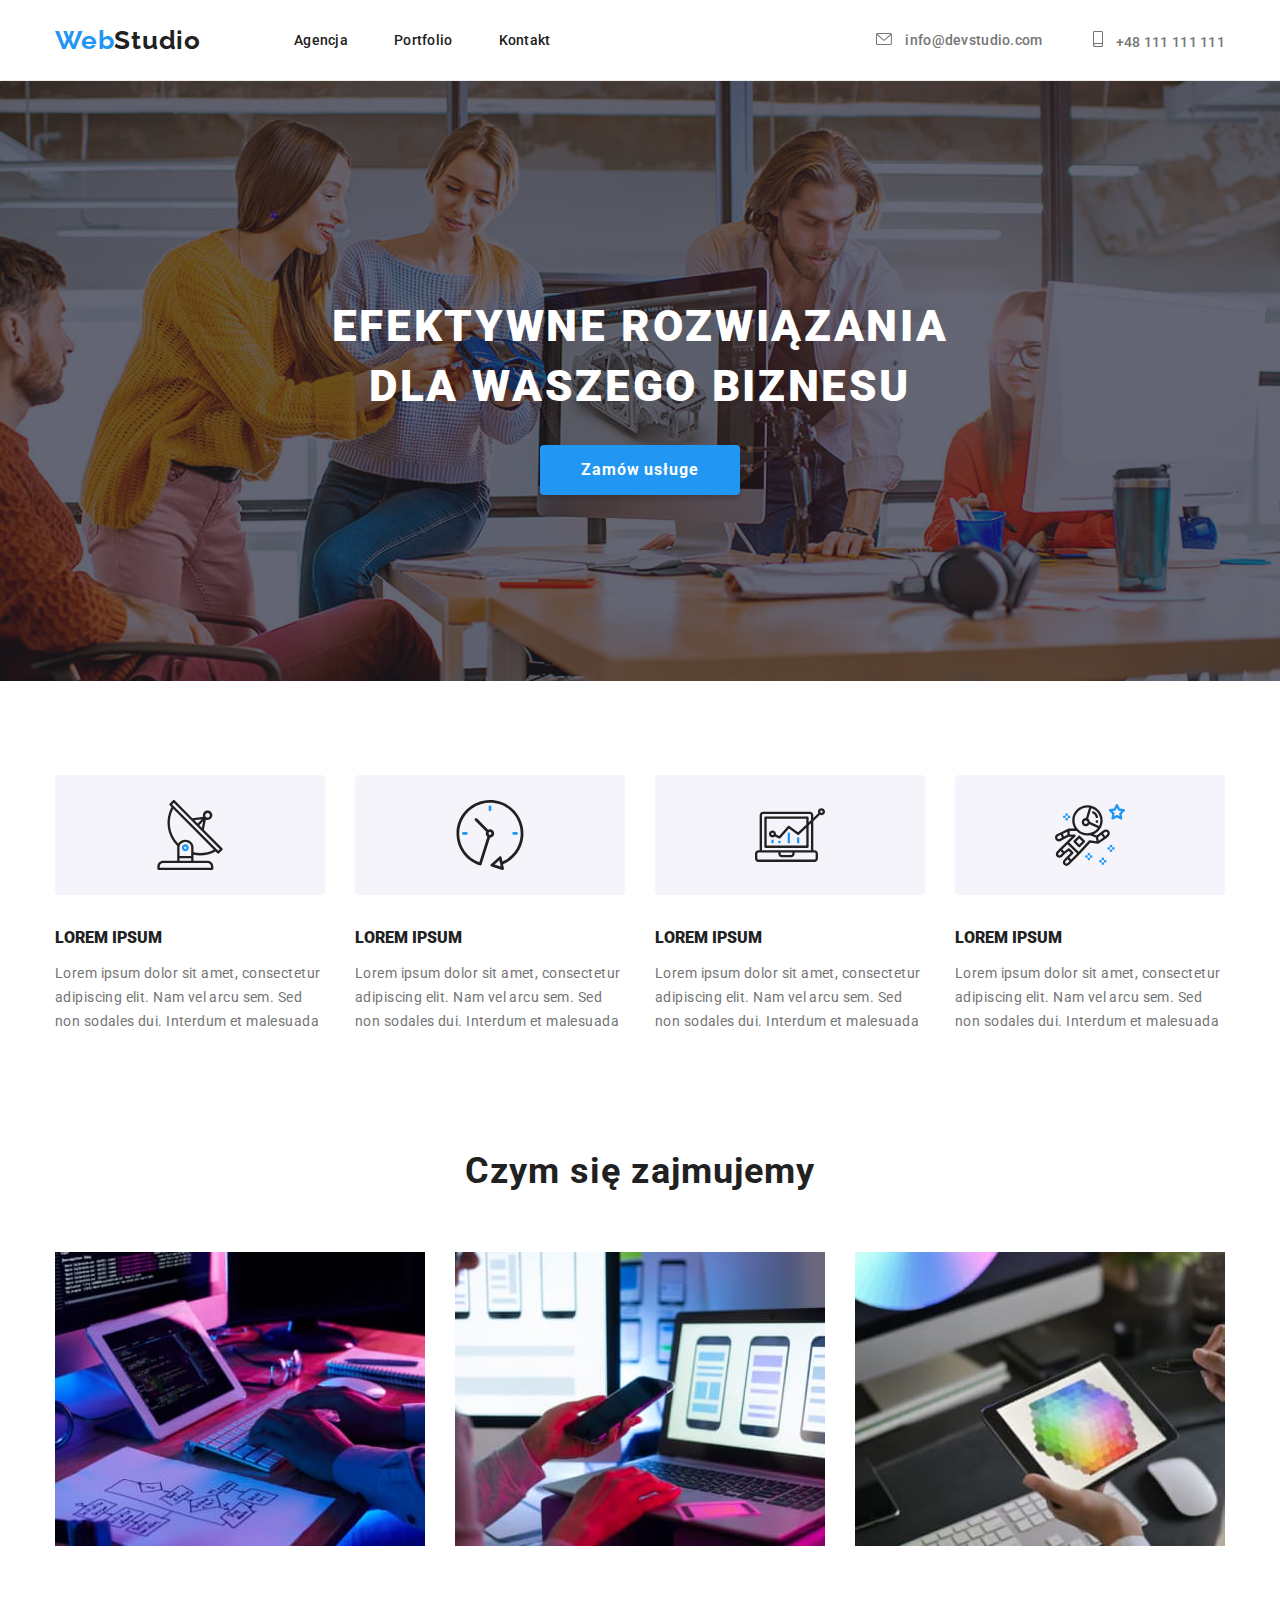
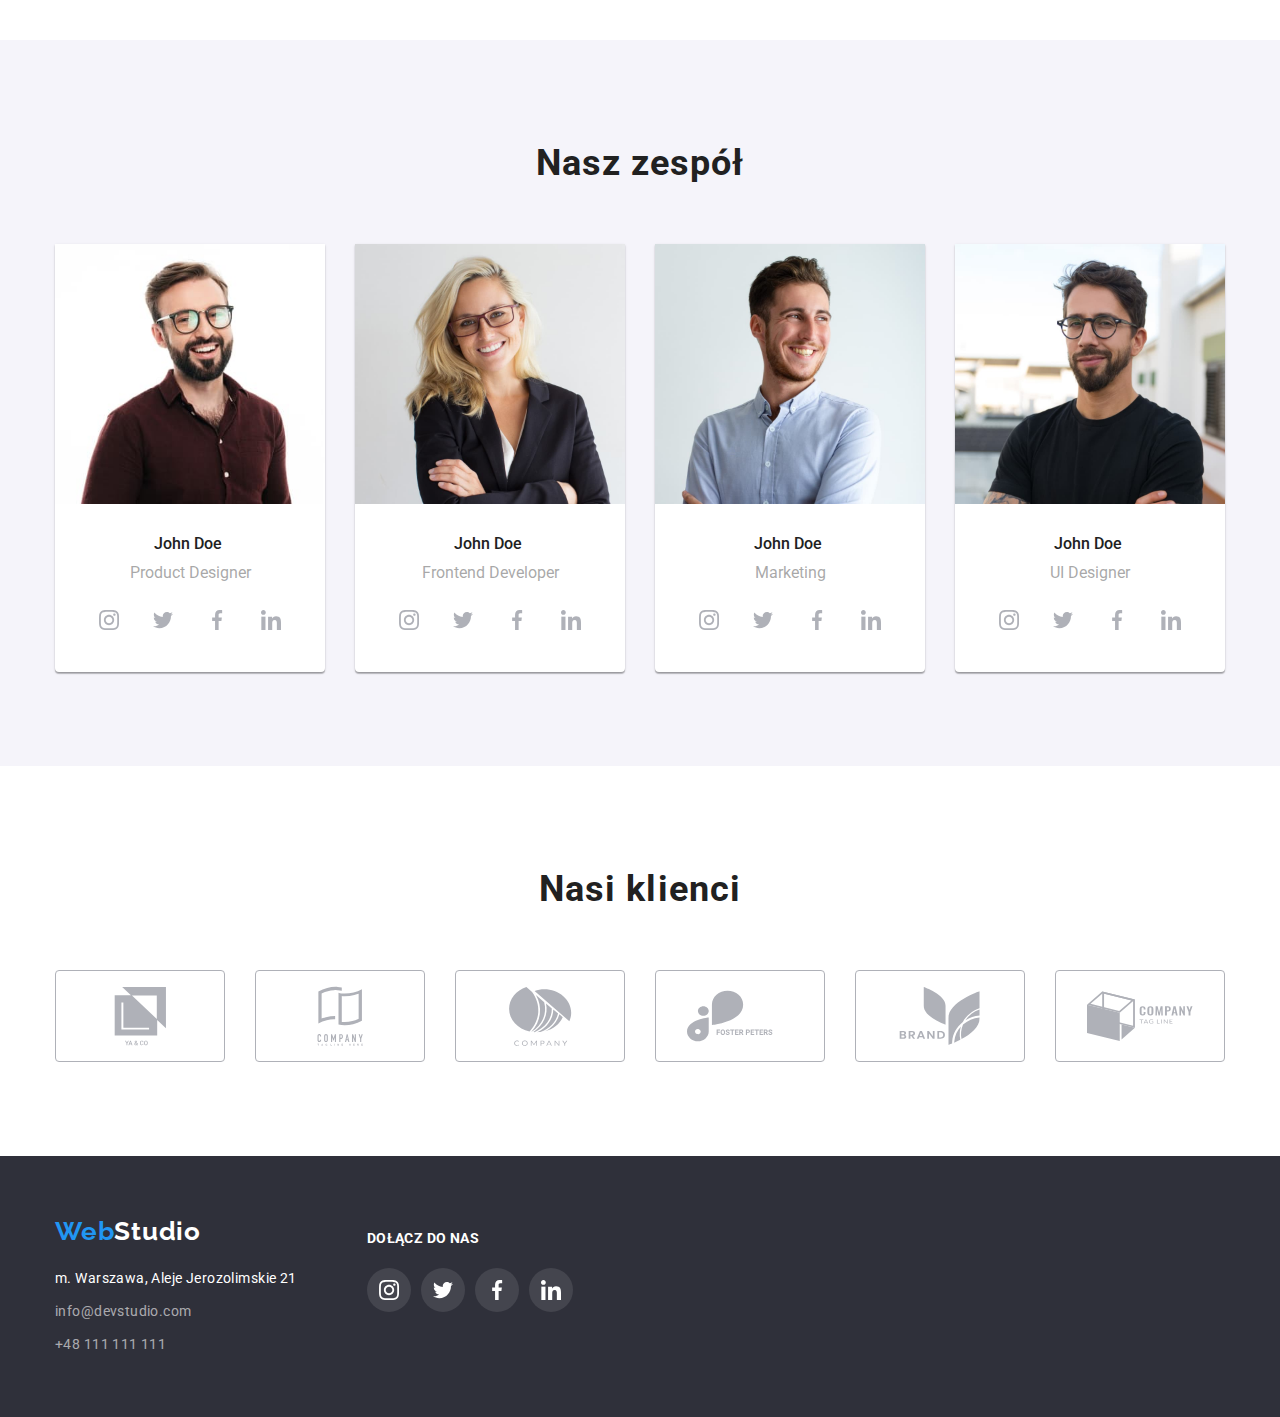
==== index.html @ ac95d7ca "add folsers" ====
<!DOCTYPE html>
<html lang="pl">
  <head>
    <meta charset="UTF-8" />
    <meta http-equiv="X-UA-Compatible" content="IE=edge" />
    <meta name="viewport" content="width=device-width, initial-scale=1.0" />
    <title>Webstudio</title>  
   <link rel="stylesheet" href="https://cdnjs.cloudflare.com/ajax/libs/modern-normalize/1.1.0/modern-normalize.min.css">
    <link rel="preconnect" href="https://fonts.googleapis.com">
    <link rel="preconnect" href="https://fonts.gstatic.com" crossorigin>
    <link href="https://fonts.googleapis.com/css2?family=Raleway:wght@700&family=Roboto:wght@400;500;700;900&display=swap" rel="stylesheet">
     <link rel="stylesheet" href="css/style.css">  
     
  </head>


  <body>
    <header class="header">
      <div class="container">
      <a class="navigation-logo" href="index.html"><span class="navigation-logo-color">Web</span>Studio</a>      
      <nav class="navigation">
        <ul class="navigation-list list">
          <li class="navigation-list-item">
            <a class="navigation-list-link" href="#">Agencja</a>
          </li>
          <li class="navigation-list-item">
            <a class="navigation-list-link" href="portfolio.html">Portfolio</a>
          </li>
          <li class="navigation-list-item">
            <a class="navigation-list-link" href="#">Kontakt</a>
          </li>
        </ul>
      </nav>
          
      <address class="address">
        <ul class="navigation-address list">
          <li class="navigation-address-item">
            <a class="address-mail" href="mailto:info@devstudio.com">
              <svg class="head-icon-envelope">
                <use href="images/icons.svg/sprite.svg#icon-envelope"></use>
              </svg>
              info@devstudio.com</a>
          </li>
          <li class="navigation-address-item">
            <a class="address-phone-number" href="tel:+48111111111">
              <svg class="head-icon-smartphone">
                <use href="images/icons.svg/sprite.svg#icon-smartphone"></use>
              </svg>              
              +48 111 111 111</a>
          </li>
        </ul>
      </address>  
      </div>    
    </header>

    <main>
      <section class="button section">
        <div class="container button-content">
          <h1>EFEKTYWNE ROZWIĄZANIA DLA WASZEGO BIZNESU</h1>
        <button class="model-btn" type="button">Zamów usługe</button>
        </div>
      </section>

      <section class="navigation-advantages">
        <div class="container">
          <ul class="advantages-list list">
            <li class="advantages-list-item">
              <a class="advantages-list-link" href="#">
              <svg class="advantages-icon">
                <use href="images/icons.svg/sprite.svg#icon-Group-1"></use>
              </svg>
            </a></li>
            <li class="advantages-list-item">
              <a class="advantages-list-link" href="#">
              <svg class="advantages-icon">
                <use href="images/icons.svg/sprite.svg#icon-Group-2"></use>
              </svg>
            </a></li>
            <li class="advantages-list-item">
              <a class="advantages-list-link" href="#">
              <svg class="advantages-icon">
                <use href="images/icons.svg/sprite.svg#icon-Group-3"></use>
              </svg>
            </a></li>
            <li class="advantages-list-item">
              <a class="advantages-list-link" href="#">
              <svg class="advantages-icon">
                <use href="images/icons.svg/sprite.svg#icon-Group-4"></use>
              </svg>
            </a></li>
        </ul>
        <ul class="navigation-advantages-list list">
          <li class="navigation-advantages-item">
            <h4 clas="navigation-advantages-h4"><b>LOREM IPSUM</b></h4>
            <p class="navigation-advantages-p">
              Lorem ipsum dolor sit amet, consectetur adipiscing elit. Nam vel
              arcu sem. Sed non sodales dui. Interdum et malesuada
            </p>
          </li>
          <li class="navigation-advantages-item">
            <h4 clas="navigation-advantages-h4"><b>LOREM IPSUM</b></h4>
            <p class="navigation-advantages-p">
              Lorem ipsum dolor sit amet, consectetur adipiscing elit. Nam vel
              arcu sem. Sed non sodales dui. Interdum et malesuada
            </p>
          </li>
          <li class="navigation-advantages-item">
            <h4 clas="navigation-advantages-h4"><b>LOREM IPSUM</b></h4>
            <p class="navigation-advantages-p">
              Lorem ipsum dolor sit amet, consectetur adipiscing elit. Nam vel
              arcu sem. Sed non sodales dui. Interdum et malesuada
            </p>
          </li>
          <li class="navigation-advantages-item">
            <h4 clas="navigation-advantages-h4"><b>LOREM IPSUM</b></h4>
            <p class="navigation-advantages-p">
              Lorem ipsum dolor sit amet, consectetur adipiscing elit. Nam vel
              arcu sem. Sed non sodales dui. Interdum et malesuada
            </p>
          </li>
        </ul>
        </div>
      </section>

      <section class="what-we-do section">
        <div class="container">
        <h2 class="secondary-header">Czym się zajmujemy</h2>
        <ul class="what-we-do-list list">
          <li class="what-we-do-item">
            <img class="what-we-do-list-photo" src="images/image1.jpg" alt="Computer" width="370" height="294">
          </li>
          <li class="what-we-do-item">
            <img class="what-we-do-list-photo" src="images/image2.jpg" alt="Computer and telephon" width="370" height="294">
          </li class="what-we-do-item">
          <li>
            <img class="what-we-do-list-photo" src="images/image3.jpg" alt="Tablet" width="370" height="294">
          </li>
        </ul>
        </div>
      </section>

      <section class="staff section">
        <div class="container">
        <h2 class="secondary-header">Nasz zespół</h2>
        <ul class="staff-list list">
            <li class="staff-list-item">
                <img class="staff-list-img" src="images/image4.jpg" alt="John Doe, Product Designer" width="270" height="260">
                <h3 class="third-header">John Doe</h3>
                <p class="staff_p">Product Designer</p>
        <ul class="social-list list">
            <li class="social-list-item">
              <a class="social-list-link" href="#">
              <svg class="social-icon">
                <use href="images/icons.svg/sprite.svg#icon-instagram"></use>
              </svg>
            </a></li>
            <li class="social-list-item">
              <a class="social-list-link" href="#">
              <svg class="social-icon">
                <use href="images/icons.svg/sprite.svg#icon-twitter"></use>
              </svg>
            </a></li>
            <li class="social-list-item">
              <a class="social-list-link" href="#">
              <svg class="social-icon">
                <use href="images/icons.svg/sprite.svg#icon-facebook"></use>
              </svg>
            </a></li>
            <li class="social-list-item">
              <a class="social-list-link" href="#">
              <svg class="social-icon">
                <use href="images/icons.svg/sprite.svg#icon-linkedin"></use>
              </svg>
            </a></li>
        </ul>
            </li>
            <li class="staff-list-item">
                <img class="staff-list-img" src="images/image5.jpg" alt="John Doe, Frontend Developer" width="270" height="260">
                <h3 class="third-header">John Doe</h3>
                <p class="staff_p">Frontend Developer</p>
         <ul class="social-list list">
            <li class="social-list-item">
              <a class="social-list-link" href="#">
              <svg class="social-icon">
                <use href="images/icons.svg/sprite.svg#icon-instagram"></use>
              </svg>
            </a></li>
            <li class="social-list-item">
              <a class="social-list-link" href="#">
              <svg class="social-icon">
                <use href="images/icons.svg/sprite.svg#icon-twitter"></use>
              </svg>
            </a></li>
            <li class="social-list-item">
              <a class="social-list-link" href="#">
              <svg class="social-icon">
                <use href="images/icons.svg/sprite.svg#icon-facebook"></use>
              </svg>
            </a></li>
            <li class="social-list-item">
              <a class="social-list-link" href="#">
              <svg class="social-icon">
                <use href="images/icons.svg/sprite.svg#icon-linkedin"></use>
              </svg>
            </a></li>
        </ul>      
            </li>
            <li class="staff-list-item">
                <img class="staff-list-img" src="images/image6.jpg" alt="John Doe, Marketing" width="270" height="260">
                <h3 class="third-header">John Doe</h3>
                <p class="staff_p"> Marketing</p>
       <ul class="social-list list">
            <li class="social-list-item">
              <a class="social-list-link" href="#">
              <svg class="social-icon">
                <use href="images/icons.svg/sprite.svg#icon-instagram"></use>
              </svg>
            </a></li>
            <li class="social-list-item">
              <a class="social-list-link" href="#">
              <svg class="social-icon">
                <use href="images/icons.svg/sprite.svg#icon-twitter"></use>
              </svg>
            </a></li>
            <li class="social-list-item">
              <a class="social-list-link" href="#">
              <svg class="social-icon">
                <use href="images/icons.svg/sprite.svg#icon-facebook"></use>
              </svg>
            </a></li>
            <li class="social-list-item">
              <a class="social-list-link" href="#">
              <svg class="social-icon">
                <use href="images/icons.svg/sprite.svg#icon-linkedin"></use>
              </svg>
            </a></li>
        </ul>        
            </li>
            <li class="staff-list-item">
                <img class="staff-list-img" src="images/image7.jpg" alt="John Doe, UI Designer" width="270" height="260">
                <h3 class="third-header">John Doe</h3>
                <p class="staff_p">UI Designer</p>
        <ul class="social-list list">
            <li class="social-list-item">
              <a class="social-list-link" href="#">
              <svg class="social-icon">
                <use href="images/icons.svg/sprite.svg#icon-instagram"></use>
              </svg>
            </a></li>
            <li class="social-list-item">
              <a class="social-list-link" href="#">
              <svg class="social-icon">
                <use href="images/icons.svg/sprite.svg#icon-twitter"></use>
              </svg>
            </a></li>
            <li class="social-list-item">
              <a class="social-list-link" href="#">
              <svg class="social-icon">
                <use href="images/icons.svg/sprite.svg#icon-facebook"></use>
              </svg>
            </a></li>
            <li class="social-list-item">
              <a class="social-list-link" href="#">
              <svg class="social-icon">
                <use href="images/icons.svg/sprite.svg#icon-linkedin"></use>
              </svg>
            </a></li>
        </ul>        
            </li>
        </ul>   
        </div>     
      </section>

      <section class="customer section">
        <div class="container">
         <h2 class="secondary-header">Nasi klienci</h2>
         <ul class="customer-list list">
            <li class="customer-list-item">
              <a class="customer-list-link" href="#">
              <svg class="customer-icon">
                <use class="customer-icon-icon" href="images/icons.svg/sprite.svg#icon-group"></use>
              </svg>
            </a></li>
            <li class="customer-list-item">
              <a class="customer-list-link" href="#">
              <svg class="customer-icon">
                <use href="images/icons.svg/sprite.svg#icon-group-1"></use>
              </svg>
            </a></li>
            <li class="customer-list-item">
              <a class="customer-list-link" href="#">
              <svg class="customer-icon">
                <use href="images/icons.svg/sprite.svg#icon-group-2"></use>
              </svg>
            </a></li>
            <li class="customer-list-item">
              <a class="customer-list-link" href="#">
              <svg class="customer-icon">
                <use href="images/icons.svg/sprite.svg#icon-group-3"></use>
              </svg>
            </a></li>
             <li class="customer-list-item">
              <a class="customer-list-link" href="#">
              <svg class="customer-icon">
                <use href="images/icons.svg/sprite.svg#icon-group-4"></use>
              </svg>
            </a></li>
             <li class="customer-list-item">
              <a class="customer-list-link" href="#">
              <svg class="customer-icon">
                <use href="images/icons.svg/sprite.svg#icon-group-5"></use>
              </svg>
            </a></li>
        </ul>

      </section>
      
    </main>

    <footer class="footer section-footer">
      <div class="container">
        <div class="left-footer">
          <a class="navigation-logo-footer" href="index.html"><span class="navigation-logo-color">Web</span>Studio</a>
            <address class="footer_address">
              <ul class="footer_list list">
                <li class="footer_list_item"><p class="footer-address">m. Warszawa, Aleje Jerozolimskie 21</p></li>
                <li class="footer_list_item"><a class="footer-mail" href="mailto:info@devstudio.com">info@devstudio.com</a></li>
                 <li class="footer_list_item"><a class="footer-phone-number" href="tel:+48111111111">+48 111 111 111</a></li>
              </ul>
            </address>
        </div>
      <div class="right-footer">
         <h4 class="right-footer-h4">DOŁĄCZ DO NAS</h4>
          <ul class="social-list-footer list">
            <li class="social-list-item-footer">
              <a class="social-list-link-footer" href="#">
              <svg class="social-icon-footer">
                <use href="images/icons.svg/sprite.svg#icon-instagram"></use>
              </svg>
            </a></li>
            <li class="social-list-item-footer">
              <a class="social-list-link-footer" href="#">
              <svg class="social-icon-footer">
                <use href="images/icons.svg/sprite.svg#icon-twitter"></use>
              </svg>
            </a></li>
            <li class="social-list-item-footer">
              <a class="social-list-link-footer" href="#">
              <svg class="social-icon-footer">
                <use href="images/icons.svg/sprite.svg#icon-facebook"></use>
              </svg>
            </a></li>
            <li class="social-list-item-footer">
              <a class="social-list-link-footer" href="#">
              <svg class="social-icon-footer">
                <use href="images/icons.svg/sprite.svg#icon-linkedin"></use>
              </svg>
            </a></li>
          </ul>
        </div> 
      </div>
    </footer>
  </body>
</html>
---- css/style.css ----
:root{
    --font-family: 'Roboto', sans-serif;
    --secondary-font:'Raleway', sans-serif;
    --main-color: #2196F3;
    --family-color: #212121;
}

body{
   font-family: var(--font-family); 
   color: var(--family-color);
}

a {
    text-decoration: none;
}


h2,
h3,
h4,
h5,
h6{
    margin: 0;  
    padding: 0;
}

ul{
    padding: 0;
    margin: 0;
}

p{
    padding: 0;
}

.list{
    list-style: none;
}

img{
    display: block;
}

.container{
    width: 1200px;
    padding: 0 15px;
    margin: 0 auto;
}

.section {
  padding-top: 94px;
  padding-bottom: 94px;
}

.section-footer{
    padding-top: 60px;
    padding-bottom: 60px;
}

/*================COMPONENTS================ */
.model-btn{
    font-weight: bold;
    font-size: 16px;
    line-height: 1.875;
    margin: 0 auto;
    display: block;
    

    /* identical to box height, or 187% */
    align-items: center;
    text-align: center;
    letter-spacing: 0.06em;
    cursor: pointer;
    

    color: #FFFFFF;
    font-family:var(--font-family);
    /* position: absolute; */
    width: 200px;
    height: 50px;
    
    

    background: #2196F3;
    box-shadow: 0px 4px 4px rgba(0, 0, 0, 0.15);
    border-radius: 4px;
    border: 0;


}

.secondary-header{
    font-style: normal;
    font-weight: bold;
    font-size: 36px;
    line-height: 1.666;
    text-align: center;
    letter-spacing: 0.03em;
}

/*================END COMPONENTS================ */


/*================HEADER================ */

.header {
  border-bottom: 1px solid #ececec;
}

.header .container{
    display: flex;
    align-items: center;
    Height: 80px;
}


.navigation-logo{
   margin-right: 93px;
   font-family: var( --secondary-font);
}

.navigation-list,
.navigation-advantages-list {
    display: flex;
    align-items: center;
}

.navigation-list-item:not(:last-child) {
    margin-right: 46px;
}

.head-list-item{
    display: flex;
    align-items: center;
    justify-content: space-between;
}

.head-icon-envelope{
    width: 16px;
    height: 12px;
   fill: currentColor;
    margin-right: 10px;
}


.head-icon-smartphone{
    width: 10px;
    height: 16px;
    fill: currentColor;
    margin-right: 10px;
}
.navigation-address{
    display: flex;
    align-items: center;
}

 .header .address{
    margin-left: auto;
}

.address-mail{
    margin-right: 50px;
}

.advantages-list{
    display: flex;
    align-items: center;
    justify-content: space-between;
    margin-bottom: 30px;
}

.advantages-list-link{  
    fill:  #AFB1B8;    
}

.advantages-icon{
    width: 270px;
    height: 120px;
}

.navigation-advantages-item:not(:last-child){
    margin-right: 30px;
    top: 93px;

}
.navigation-advantages{
   padding-top: 94px;
   margin:0;
}
.navigation-advantages-item{
    top: 774px;
}

.navigation-logo,
.navigation-logo-footer {     
    font-style: normal;
    font-weight: bold;
    font-size: 26px;
    line-height: 1.192;    
    /* identical to box height */
    letter-spacing: 0.03em; 
    
}
.navigation-logo{
  color: var(--family-color);    
}

.navigation-logo-color{
    color: var(--main-color);
}

.navigation-list-link,
.address{    
    font-weight: 500;
    font-size: 14px;
    line-height: 1.143;
    letter-spacing: 0.02em;  
    color:#212121 
}


.address-mail:hover,
.address-mail:focus,
.address-phone-number:hover,
.address-phone-number:focus{
    color:var(--main-color);
    fill: var(--main-color);
}

.navigation-list-link:hover,
.navigation-list-link:focus,
.footer-mail:hover,
.footer-mail:focus,
.footer-phone-number:hover,
.footer-phone-number:focus{
    color:var(--main-color);  
}

.address{
    font-style: normal;   
    color: #757575;   
}
.address-mail,
.address-phone-number{
    color: #757575;
}


/*================END HEADER================ */

/*================BUTTON================ */


.button-content h1{
font-style: normal;
font-weight: 900;
font-size: 44px;
line-height: 1.364;

/* or 136% */
text-align: center;
letter-spacing: 0.06em;
/* width: 46.5rem; */
/* text-transform: uppercase; */
color: #FFFFFF;
width: 696px;
height: 120px;
left: 452px;
top: 280px;

margin-right: auto;
margin-left: auto;
}

.button {
  background-image: linear-gradient(
    rgba(47, 48, 58, 0.4),
    rgba(47, 48, 58, 0.4)),
    url("../images/background.jpg");
  height: 37.5rem;
  display: flex;
  align-items: center;
  background-repeat: no-repeat;
  background-position: 50% 50%;
  background-size: cover;
  position: relative;
}

/*================END BUTTON================ */

/*================NASZE ATUTY================ */

.what-we-do .secondary-header{
    margin-bottom: 50px;
    margin-top: 0;
}

.what-we-do-list{
    display: flex;
    justify-content: space-between;
}

.navigation-advantages-h4{    
    font-style: normal;
    font-weight: bold;
    font-size: 14px;
    line-height: 1.43;
    letter-spacing: 0.03em;
    text-transform: uppercase;
    left: 215px;
    top: 774px;
}

.navigation-advantages-p{    
    font-style: normal;
    font-weight: normal;
    font-size: 14px;
    line-height: 1.714;
    /* or 171% */
    letter-spacing: 0.03em;
    color: #757575;
    
}

/*================END NASZE ATUTY================ */

/*================STAFF================ */

.staff .secondary-header{
    margin-bottom: 50px;
    margin-top: 0;
}

.staff-list{
    display: flex;
    justify-content: space-between;
    
}

.third-header{
    margin-top: 30px;
    margin-bottom: 10px;
    margin-left: 99px;
}

.staff_p{
    margin: 0;
}

.third-header{   
    font-style: normal;
    font-weight: 500;
    font-size: 16px;
    line-height: 1.187;
}
.staff{
   background: #F5F4FA;
}

.staff_p{   
    font-style: normal;
    font-weight: normal;
    font-size: 16px;
    line-height: 1.187;
    text-align: center;
    margin-bottom: 16px;

    color: rgba(117, 117, 117, 0.63);    
}

.staff-list-item{  
    width: 270px;
    height: 428px;
    left: 815px;
    top: 1635px;

    background: #FFFFFF;

    /* material shadow v1 */
    box-shadow: 0px 1px 3px rgba(0, 0, 0, 0.12), 0px 1px 1px rgba(0, 0, 0, 0.14), 0px 2px 1px rgba(0, 0, 0, 0.2);
    border-radius: 0px 0px 4px 4px;
}

.social-list{
    display: flex;
    align-items: center;
    justify-content: space-between;
    padding-left: 32px;
    padding-right: 32px;
}

.social-list-link{
    display: flex;
    width: 44px;
    height: 44px;
    background-color: #FFFFFF;
    border-radius: 50%;
    align-items: center;
    justify-content: center;
    fill:  #AFB1B8;
    /* padding-left: 32px; */
    
}

.social-icon{
    width: 20px;
    height: 20px;
}

.social-list-link:hover,
.social-list-link:focus{
    fill: #FFFFFF;
    background-color: var(--main-color);
}


/*================END STAFF================ */

/*================CUSTOMER================ */

.customer{
    text-align: center;
}

.customer-list{
    display: flex;
    align-items: center;
    justify-content: space-between;
    margin-top: 50px;
}

.customer-list-link{
    display: flex;
    width: 170px;
    height: 92px;
    border: 1px solid #AFB1B8;
    box-sizing: border-box;
    border-radius: 4px;
     align-items: center;
    justify-content: center;
    fill:  #AFB1B8;
    
}

.customer-icon{
    width: 106px;
    height: 60px;
    align-items: center;
}

.customer-list-link:hover,
.customer-list-link:focus{
    fill: var(--main-color);
    border: 1px solid var(--main-color);
}

/*================END CUSTOMER================ */

/*================FOOTER================ */
.navigation-logo-footer{
    margin-top: 60px;
}

.footer-address{
    margin-top: 20px;
    margin-bottom: 9px;
}

.footer_list_item:not(:last-child){
    margin-bottom: 9px;
}

.footer{
    background: #2F303A;
}

.footer_list{    
    font-style: normal;
    font-weight: normal;
    font-size: 14px;
    line-height: 1.714;
    letter-spacing: 0.03em;
      
}
.footer-address{
    color: #FFFFFF;
} 
 
.navigation-logo-footer{
    font-family: var(--secondary-font);
}

 .footer-mail,
.footer-phone-number{
color: rgba(255, 255, 255, 0.6);
height: 16px;
}

.footer .container{
    display: flex;
}

.right-footer{
    margin-left: 70px;
    margin-top: 8px;
    margin-top: 0px;
}

.right-footer-h4{    
    font-weight: bold;
    font-size: 14px;
    line-height: 1.43;
    letter-spacing: 0.03em;
    text-transform: uppercase;
    color: #FFFFFF;
    padding-top: 12px;
    padding-bottom: 20px;
}

.social-list-footer{
    display: flex;
    align-items: center;
    justify-content: space-between;   
}

.social-list-link-footer{
    display: flex;
    width: 44px;
    height: 44px;
    background-color: rgba(255, 255, 255, 0.1);;
    border-radius: 50%;
    align-items: center;
    justify-content: center;
    fill:  #FFFFFF;   
}

.social-icon-footer{
    width: 20px;
    height: 20px;
}

.social-list-item-footer:not(:last-child) {
    margin-right: 10px;
}


.social-list-link-footer:hover,
.social-list-link-footer:focus{
    fill: #FFFFFF;
    background-color: var(--main-color);
}

/*================END FOOTER================ */

/*================PORTFOLIO================ */

.portfolio{
    padding-top: 94px;
}

.filters-list-portfolio{
    display: flex;
    align-items: center;
    margin-left: 332px;
}


.navigation-logo-footer{
  color: #FFFFFF;  
}


.third-header-project{    
    font-style: normal;
    font-weight: bold;
    font-size: 18px;
    line-height: 2;

    /* identical to box height, or 200% */
    letter-spacing: 0.06em;
    
}

.staff_p-project{
    font-style: normal;
    font-weight: normal;
    font-size: 16px;
    line-height: 1.875;

    /* identical to box height, or 187% */
    letter-spacing: 0.03em;
    color: #757575;
}


.model-btn-portfolio{
    background: #F5F4FA;
    border-radius: 4px;
    font-family:var(--font-family);
    font-style: normal;
    font-weight: 500;
    font-size: 16px;
    line-height: 1.625;

    /* identical to box height, or 162% */
    text-align: center;
    letter-spacing: 0.03em;
    cursor: pointer;
    border: 0;
    padding: 6px 22px;
}

.filters-list-item-portfolio:not(:last-child){
    margin-right:8px;
}

.model-btn-portfolio{
    margin: 0 auto;
    display: block;
}

.button_1,
.button_5{
    width: 121px;
    height: 38px;
}

.button_2{
width: 93px;
height: 38px;
margin-right: 8px;
}

.button_3{
width: 114px;
height: 38px;
}

.button_4{
width: 91px;
height: 38px;
}

.project{
    padding-top: 50px;
    padding-bottom: 94px;
}

.project-list {
  display: flex;
  justify-content: center;
  align-items: center;
  flex-wrap: wrap;
  gap: 30px;
}

.project-list-item{
    border: 1px solid #EEEEEE;
    width: 370px;
    height: 404px;
}

.project-list-item:hover,
.project-list-item:focus{
  box-shadow: 0px 1px 3px rgba(0, 0, 0, 0.12), 0px 1px 1px rgba(0, 0, 0, 0.14), 0px 2px 1px rgba(0, 0, 0, 0.2);
border-radius: 0px 0px 4px 4px;  
 cursor: pointer;
}

.third-header-project{
    margin: 0;
    padding-top: 20px;
    padding-left: 24px;
}

.staff_p-project{
    margin: 0;
    padding-top: 4px;
    padding-left: 24px;
}

.model-btn-portfolio:hover,
.model-btn-portfolio:focus{
    background: #2196F3;
    /* shadow-middle */
    box-shadow: 0px 3px 1px rgba(0, 0, 0, 0.1), 0px 1px 2px rgba(0, 0, 0, 0.08), 0px 2px 2px rgba(0, 0, 0, 0.12);
    color: #FFFFFF;
}


/*================END PORTFOLIO================ */
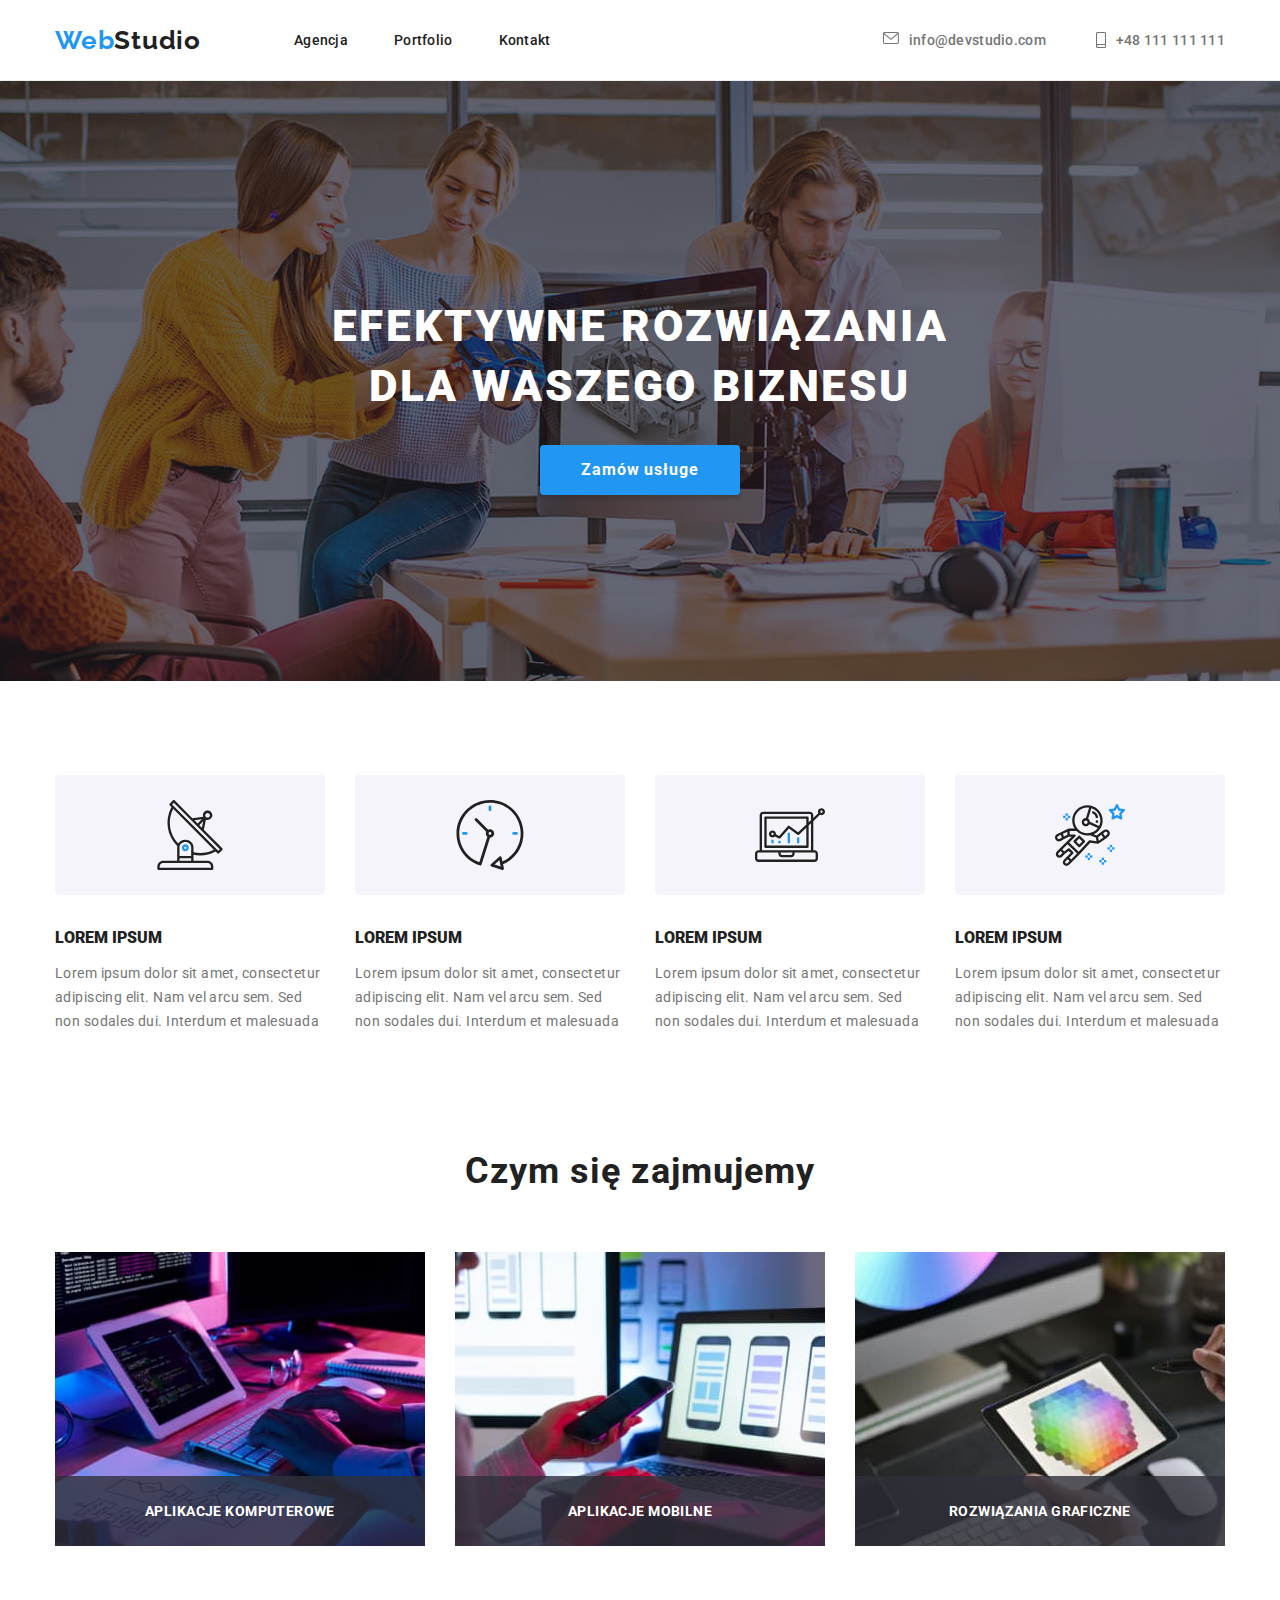
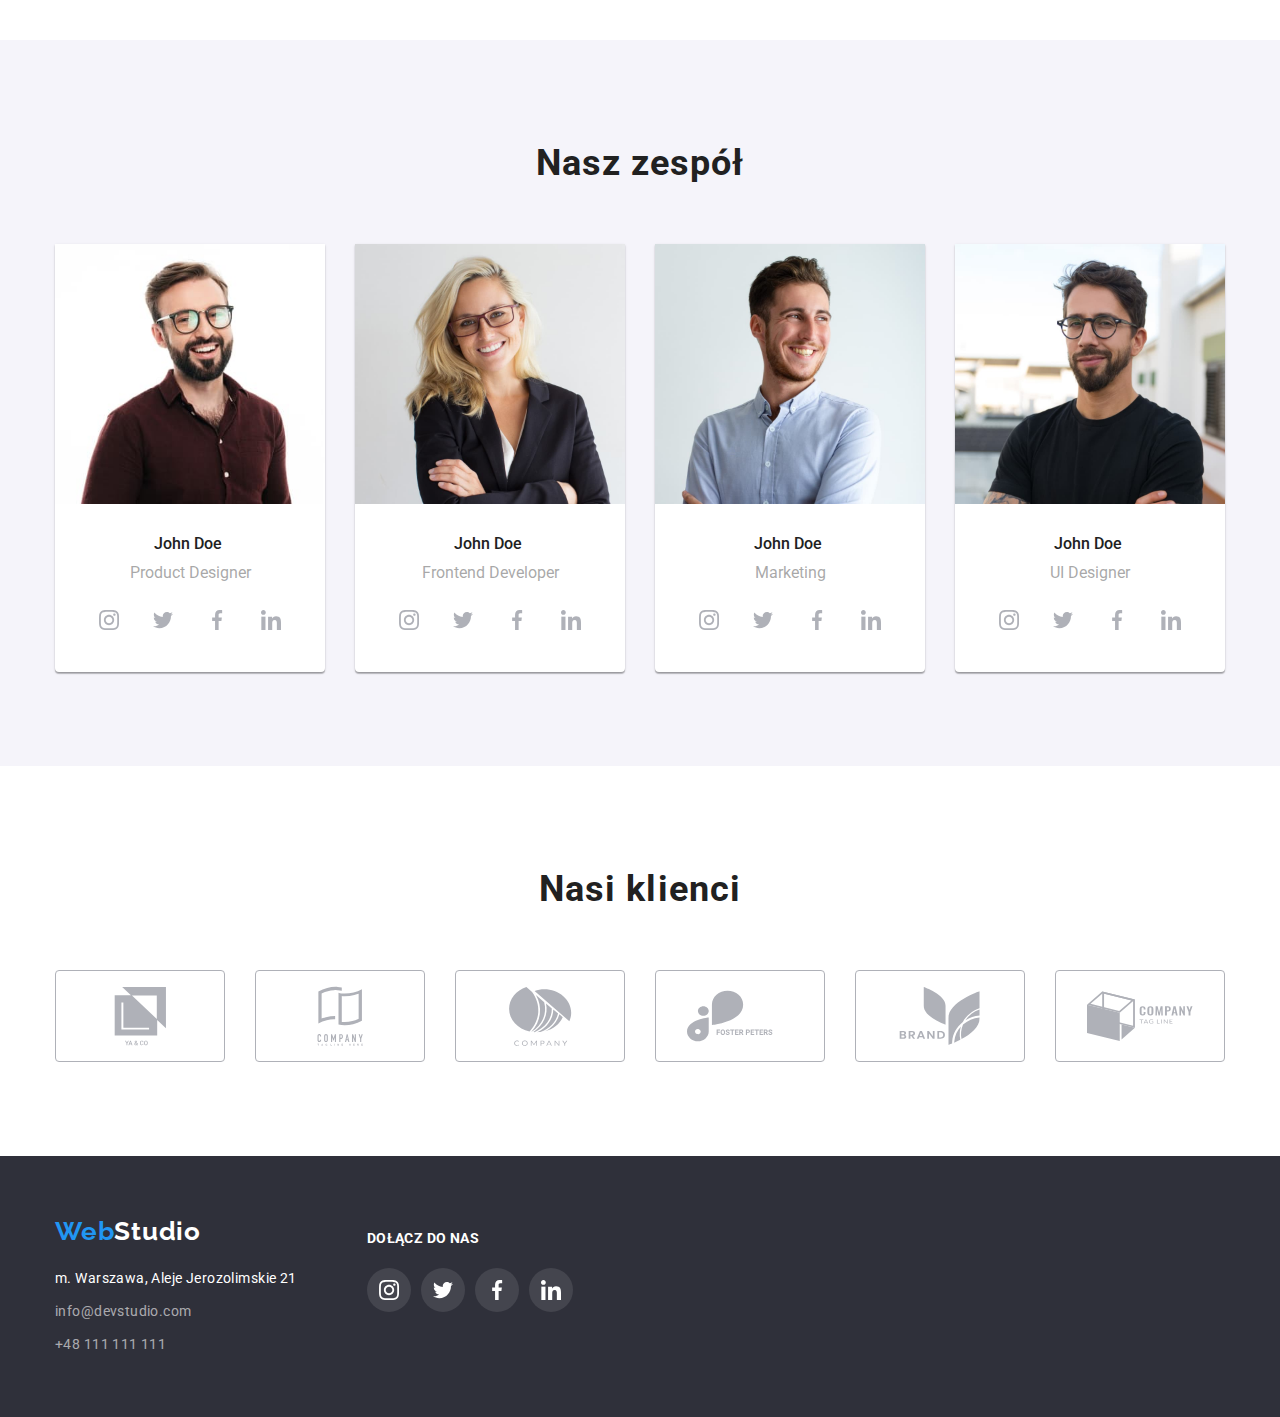
==== commit c793ba5b: "edited" ====
--- a/index.html
+++ b/index.html
@@ -21,7 +21,7 @@
       <nav class="navigation">
         <ul class="navigation-list list">
           <li class="navigation-list-item">
-            <a class="navigation-list-link" href="#">Agencja</a>
+            <a class="navigation-list-link" href="index.html">Agencja</a>
           </li>
           <li class="navigation-list-item">
             <a class="navigation-list-link" href="portfolio.html">Portfolio</a>
@@ -128,12 +128,15 @@
         <ul class="what-we-do-list list">
           <li class="what-we-do-item">
             <img class="what-we-do-list-photo" src="images/image1.jpg" alt="Computer" width="370" height="294">
+            <h4 class="what-we-do-h4">Aplikacje komputerowe</h4>          
           </li>
           <li class="what-we-do-item">
             <img class="what-we-do-list-photo" src="images/image2.jpg" alt="Computer and telephon" width="370" height="294">
+            <h4 class="what-we-do-h4">Aplikacje mobilne</h4>   
           </li class="what-we-do-item">
-          <li>
+          <li class="what-we-do-item">
             <img class="what-we-do-list-photo" src="images/image3.jpg" alt="Tablet" width="370" height="294">
+            <h4 class="what-we-do-h4">Rozwiązania graficzne</h4>   
           </li>
         </ul>
         </div>
--- a/css/style.css
+++ b/css/style.css
@@ -64,9 +64,6 @@
     line-height: 1.875;
     margin: 0 auto;
     display: block;
-    
-
-    /* identical to box height, or 187% */
     align-items: center;
     text-align: center;
     letter-spacing: 0.06em;
@@ -75,18 +72,12 @@
 
     color: #FFFFFF;
     font-family:var(--font-family);
-    /* position: absolute; */
     width: 200px;
     height: 50px;
-    
-    
-
     background: #2196F3;
     box-shadow: 0px 4px 4px rgba(0, 0, 0, 0.15);
     border-radius: 4px;
     border: 0;
-
-
 }
 
 .secondary-header{
@@ -196,8 +187,7 @@
     font-style: normal;
     font-weight: bold;
     font-size: 26px;
-    line-height: 1.192;    
-    /* identical to box height */
+    line-height: 1.192; 
     letter-spacing: 0.03em; 
     
 }
@@ -236,13 +226,45 @@
     color:var(--main-color);  
 }
 
+.navigation-list-link,
+.address-mail,
+.address-phone-number,
+.footer-mail,
+.footer-phone-number{
+    transition: color 250ms cubic-bezier(0.4, 0, 0.2, 1);
+}
+
+/* .navigation-list-link::after{
+    content: "";
+    position: absolute;
+    width: 100%;
+    height: 4px;
+    left: 0;
+    bottom: -33px;
+    display: none;
+
+    background-color: transparent;
+    border-radius: 2px;
+    display:none;
+    transition: background-color 250ms cubic-bezier(0.4, 0, 0.2, 1);
+}
+
+.navigation-list-link:hover::after,
+.navigation-list-link:focus::after{
+    display: flex;
+    background-color: var(--main-color);
+} */
+
+
 .address{
     font-style: normal;   
     color: #757575;   
 }
+
 .address-mail,
 .address-phone-number{
     color: #757575;
+    display: flex;
 }
 
 
@@ -257,11 +279,9 @@
 font-size: 44px;
 line-height: 1.364;
 
-/* or 136% */
+
 text-align: center;
 letter-spacing: 0.06em;
-/* width: 46.5rem; */
-/* text-transform: uppercase; */
 color: #FFFFFF;
 width: 696px;
 height: 120px;
@@ -284,6 +304,8 @@
   background-position: 50% 50%;
   background-size: cover;
   position: relative;
+  max-width: 1600px;
+  margin: 0 auto;
 }
 
 /*================END BUTTON================ */
@@ -298,6 +320,30 @@
 .what-we-do-list{
     display: flex;
     justify-content: space-between;
+}
+
+.what-we-do-item{
+    position: relative;
+}
+.what-we-do-h4{
+    position: absolute;
+    align-items: center;
+    bottom:0;
+    display:flex;
+    justify-content: center;
+    font-style: normal;
+    font-weight: bold;
+    font-size: 14px;
+    line-height: 16px;
+    text-align: center;
+    letter-spacing: 0.03em;
+    text-transform: uppercase;
+    color: #FFFFFF;
+    width: 370px;
+    height: 70px;
+    background: rgba(47, 48, 58, 0.8);
+
+    
 }
 
 .navigation-advantages-h4{    
@@ -316,7 +362,6 @@
     font-weight: normal;
     font-size: 14px;
     line-height: 1.714;
-    /* or 171% */
     letter-spacing: 0.03em;
     color: #757575;
     
@@ -376,7 +421,7 @@
 
     background: #FFFFFF;
 
-    /* material shadow v1 */
+  
     box-shadow: 0px 1px 3px rgba(0, 0, 0, 0.12), 0px 1px 1px rgba(0, 0, 0, 0.14), 0px 2px 1px rgba(0, 0, 0, 0.2);
     border-radius: 0px 0px 4px 4px;
 }
@@ -397,9 +442,7 @@
     border-radius: 50%;
     align-items: center;
     justify-content: center;
-    fill:  #AFB1B8;
-    /* padding-left: 32px; */
-    
+    fill:  #AFB1B8;    
 }
 
 .social-icon{
@@ -412,6 +455,13 @@
     fill: #FFFFFF;
     background-color: var(--main-color);
 }
+
+.social-list-link{
+   transition: fill 250ms cubic-bezier(0.4, 0, 0.2, 1), 
+   background-color 250ms cubic-bezier(0.4, 0, 0.2, 1)
+}
+
+ 
 
 
 /*================END STAFF================ */
@@ -453,6 +503,11 @@
     fill: var(--main-color);
     border: 1px solid var(--main-color);
 }
+.customer-list-link{
+    transition: fill 250ms cubic-bezier(0.4, 0, 0.2, 1),
+    border 250ms cubic-bezier(0.4, 0, 0.2, 1)
+}
+
 
 /*================END CUSTOMER================ */
 
@@ -550,6 +605,11 @@
     background-color: var(--main-color);
 }
 
+.social-list-link-footer{
+    transition: fill 250ms cubic-bezier(0.4, 0, 0.2, 1),
+    background-color 250ms cubic-bezier(0.4, 0, 0.2, 1)  
+}
+
 /*================END FOOTER================ */
 
 /*================PORTFOLIO================ */
@@ -575,8 +635,6 @@
     font-weight: bold;
     font-size: 18px;
     line-height: 2;
-
-    /* identical to box height, or 200% */
     letter-spacing: 0.06em;
     
 }
@@ -586,8 +644,6 @@
     font-weight: normal;
     font-size: 16px;
     line-height: 1.875;
-
-    /* identical to box height, or 187% */
     letter-spacing: 0.03em;
     color: #757575;
 }
@@ -601,22 +657,22 @@
     font-weight: 500;
     font-size: 16px;
     line-height: 1.625;
-
-    /* identical to box height, or 162% */
+    margin: 0 auto;
+    display: block;
+
     text-align: center;
     letter-spacing: 0.03em;
     cursor: pointer;
     border: 0;
     padding: 6px 22px;
+
+    transition: background-color 250ms cubic-bezier(0.4, 0, 0.2, 1),
+    box-shadow 250ms cubic-bezier(0.4, 0, 0.2, 1),
+    color 250ms cubic-bezier(0.4, 0, 0.2, 1) 
 }
 
 .filters-list-item-portfolio:not(:last-child){
     margin-right:8px;
-}
-
-.model-btn-portfolio{
-    margin: 0 auto;
-    display: block;
 }
 
 .button_1,
@@ -662,11 +718,16 @@
 
 .project-list-item:hover,
 .project-list-item:focus{
-  box-shadow: 0px 1px 3px rgba(0, 0, 0, 0.12), 0px 1px 1px rgba(0, 0, 0, 0.14), 0px 2px 1px rgba(0, 0, 0, 0.2);
-border-radius: 0px 0px 4px 4px;  
- cursor: pointer;
-}
-
+    box-shadow: 0px 1px 3px rgba(0, 0, 0, 0.12), 0px 1px 1px rgba(0, 0, 0, 0.14), 0px 2px 1px rgba(0, 0, 0, 0.2);
+    border-radius: 0px 0px 4px 4px;  
+    cursor: pointer;
+}
+
+.project-list-item{
+    transition: box-shadow 250ms cubic-bezier(0.4, 0, 0.2, 1),
+    border-radius 250ms cubic-bezier(0.4, 0, 0.2, 1)
+}
+ 
 .third-header-project{
     margin: 0;
     padding-top: 20px;
@@ -681,11 +742,41 @@
 
 .model-btn-portfolio:hover,
 .model-btn-portfolio:focus{
-    background: #2196F3;
-    /* shadow-middle */
+    background-color: #2196F3;
     box-shadow: 0px 3px 1px rgba(0, 0, 0, 0.1), 0px 1px 2px rgba(0, 0, 0, 0.08), 0px 2px 2px rgba(0, 0, 0, 0.12);
     color: #FFFFFF;
 }
 
-
+.gallery-img {
+  position: relative;
+  overflow: hidden;
+}
+
+.gallery-overlay {
+  position: absolute;
+  height: 100%;
+  width: 100%;
+  top: 100%;
+  right: 0;
+  bottom: 0;
+  left: 0;
+  font-size: 18px;
+  line-height: 28px;
+  letter-spacing: 0.03em;
+  color: #FFFFFF;
+  padding-top: 49px;
+  padding-bottom: 49px;
+  padding-left: 24px;
+  padding-right: 45px;
+  background: rgba(33, 150, 243, 0.9);
+  transition: transform 250ms cubic-bezier(0.4, 0, 0.2, 1);
+  display: none;
+}
+
+
+
+.project-list-item:hover .gallery-overlay {
+  transform: translateY(-100%);
+display: block;
+}
 /*================END PORTFOLIO================ */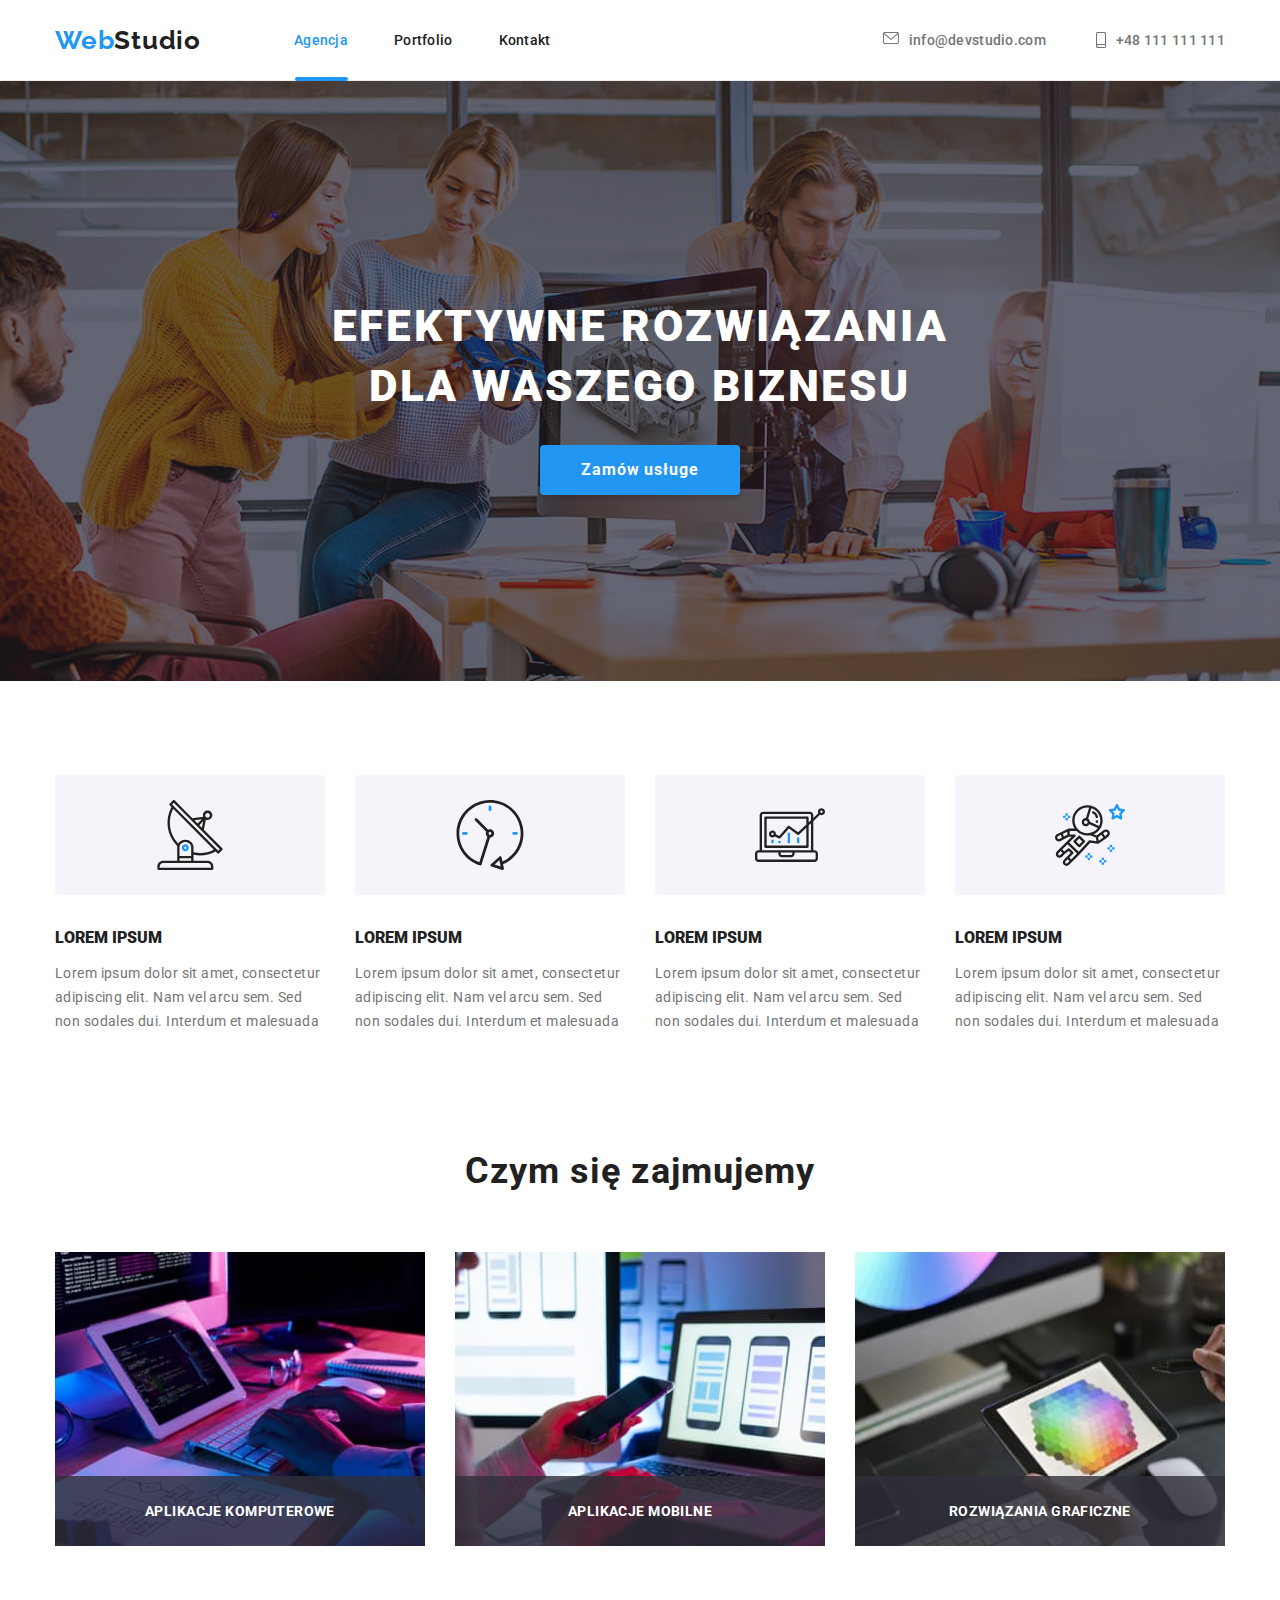
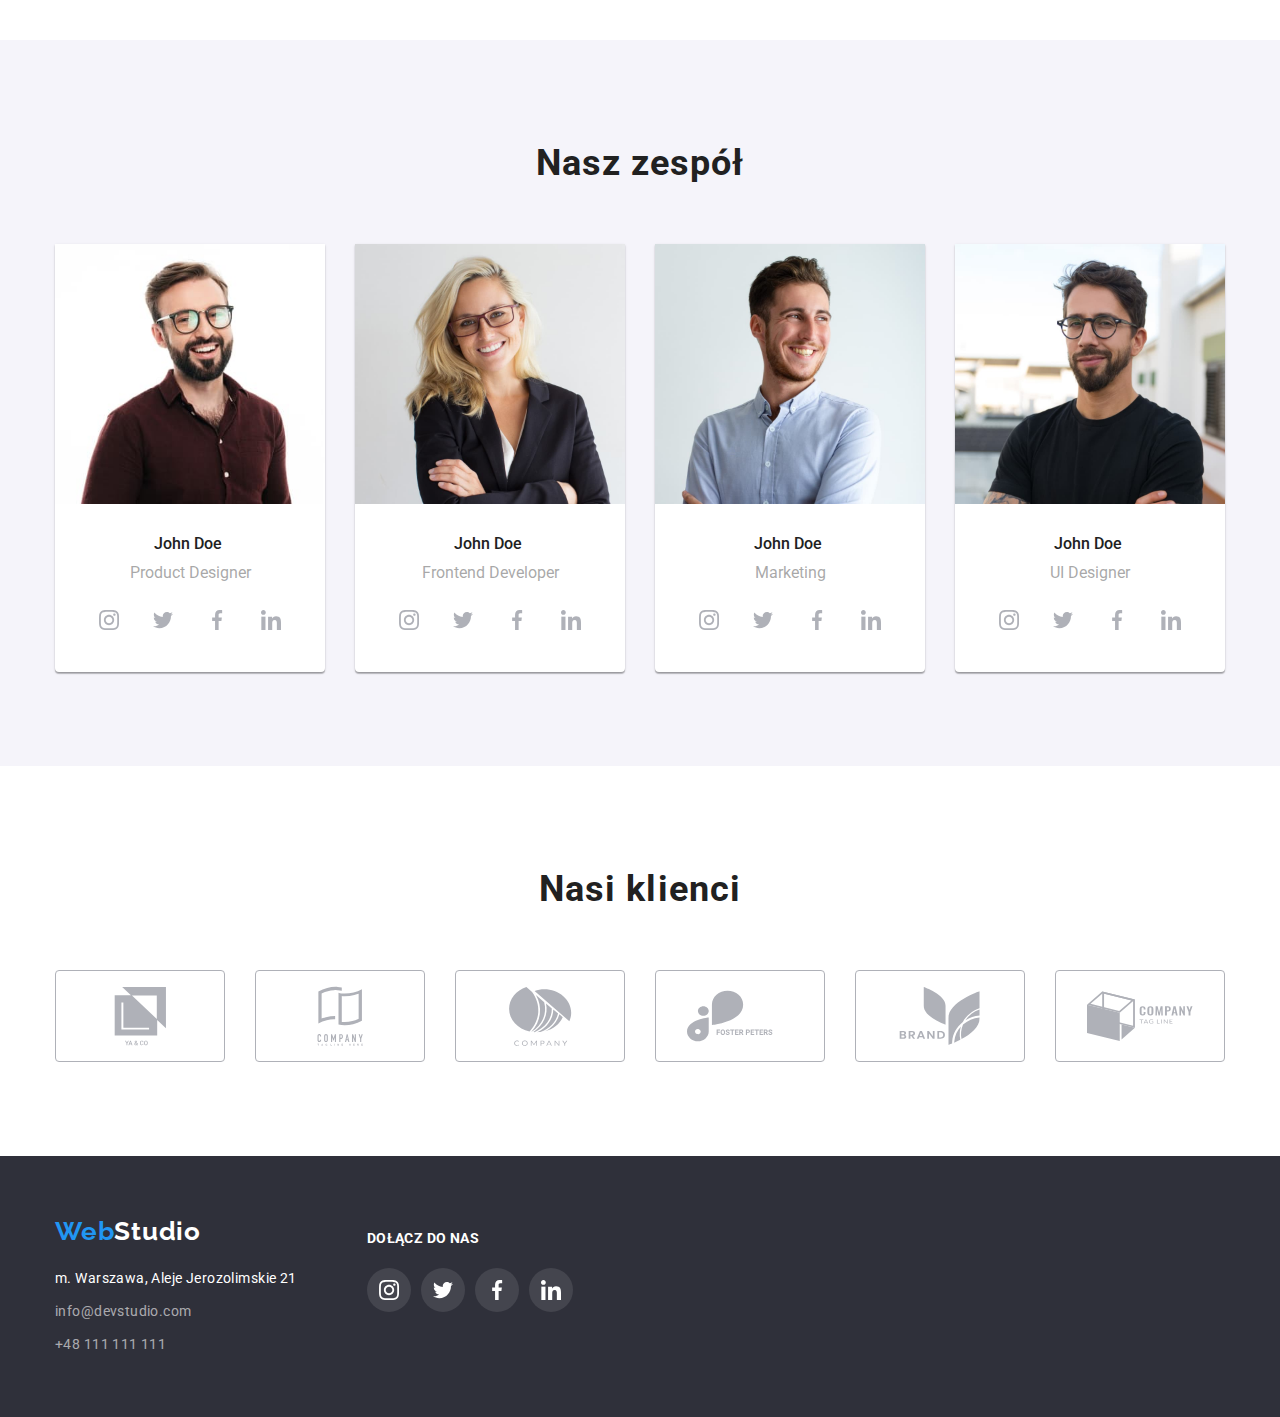
==== commit 695af984: "added underline" ====
--- a/index.html
+++ b/index.html
@@ -21,7 +21,7 @@
       <nav class="navigation">
         <ul class="navigation-list list">
           <li class="navigation-list-item">
-            <a class="navigation-list-link" href="index.html">Agencja</a>
+            <a class="navigation-list-link navigation-list-link-active" href="index.html">Agencja</a>
           </li>
           <li class="navigation-list-item">
             <a class="navigation-list-link" href="portfolio.html">Portfolio</a>
@@ -57,7 +57,7 @@
       <section class="button section">
         <div class="container button-content">
           <h1>EFEKTYWNE ROZWIĄZANIA DLA WASZEGO BIZNESU</h1>
-        <button class="model-btn" type="button">Zamów usługe</button>
+        <button class="model-btn" type="button" data-modal-open>Zamów usługe</button>
         </div>
       </section>
 
@@ -363,5 +363,17 @@
         </div> 
       </div>
     </footer>
+
+    <div class="backdrop is-hidden" data-modal>
+      <div class="modal">
+        <button type="button" class="close-btn" data-modal-close>
+        <svg class="close-icon">
+          <use href="images/icons.svg/sprite.svg#icon-close-black-18dp-2-1"></use>
+        </svg>
+        </button>
+      </div>
+    </div>
+
+    <script src="modal.js"></script>
   </body>
 </html>--- a/css/style.css
+++ b/css/style.css
@@ -208,6 +208,9 @@
     color:#212121 
 }
 
+.navigation-list-link{
+    position: relative;
+}
 
 .address-mail:hover,
 .address-mail:focus,
@@ -234,28 +237,40 @@
     transition: color 250ms cubic-bezier(0.4, 0, 0.2, 1);
 }
 
-/* .navigation-list-link::after{
-    content: "";
+.navigation-list-link::after{
     position: absolute;
+    content: '';
+    display: block;
+    top: 45px;
+    right: 0;
+    width: 0;
+    height: 4px;
+    background-color: #2196f3;
+    border-radius: 2px;
+    transition: color 250ms cubic-bezier(0.4, 0, 0.2, 1);
+}
+
+.navigation-list-link:hover::after{
     width: 100%;
-    height: 4px;
-    left: 0;
-    bottom: -33px;
-    display: none;
-
-    background-color: transparent;
-    border-radius: 2px;
-    display:none;
-    transition: background-color 250ms cubic-bezier(0.4, 0, 0.2, 1);
-}
-
-.navigation-list-link:hover::after,
-.navigation-list-link:focus::after{
-    display: flex;
     background-color: var(--main-color);
-} */
-
-
+}
+
+.navigation-list-link-active {
+  width: 100%;
+  color: var(--main-color);
+}
+
+
+.navigation-list-link-active::after {
+  content: "";
+  width: 53px;
+  height: 4px;
+  position: absolute;
+  top: 45px;
+  right: 0;
+  background-color: var(--main-color);
+  border-radius: 2px;
+}
 .address{
     font-style: normal;   
     color: #757575;   
@@ -711,9 +726,12 @@
 }
 
 .project-list-item{
+    max-width: 370px;
     border: 1px solid #EEEEEE;
-    width: 370px;
-    height: 404px;
+    height: auto;
+    background-color:#FFFFFF ;
+    transition: box-shadow 250ms cubic-bezier(0.4, 0, 0.2, 1), background 250ms cubic-bezier(0.4, 0, 0.2, 1);
+    overflow: hidden;
 }
 
 .project-list-item:hover,
@@ -747,36 +765,86 @@
     color: #FFFFFF;
 }
 
-.gallery-img {
-  position: relative;
-  overflow: hidden;
-}
-
-.gallery-overlay {
-  position: absolute;
+
+.project-img{
+    position: relative;
+    width: 100%;
+    height: 100%;
+    overflow: hidden;
+}
+
+.project-img:hover .overlay {
+  transform: translatey(-100%);
+}
+
+.project-overlay{
+   position: absolute;
   height: 100%;
   width: 100%;
   top: 100%;
   right: 0;
   bottom: 0;
   left: 0;
+  background-color: var(--main-color);
+  color:#FFFFFF;
   font-size: 18px;
   line-height: 28px;
   letter-spacing: 0.03em;
-  color: #FFFFFF;
+  transition: transform 250ms cubic-bezier(0.4, 0, 0.2, 1);
   padding-top: 49px;
-  padding-bottom: 49px;
   padding-left: 24px;
   padding-right: 45px;
-  background: rgba(33, 150, 243, 0.9);
-  transition: transform 250ms cubic-bezier(0.4, 0, 0.2, 1);
-  display: none;
-}
-
-
-
-.project-list-item:hover .gallery-overlay {
-  transform: translateY(-100%);
-display: block;
-}
-/*================END PORTFOLIO================ */+  padding-bottom: 45px;
+  opacity: 0.9;
+}
+
+/*================END PORTFOLIO================ */
+/*================OKNO MODALNE================ */
+.backdrop{
+    position: fixed;
+    left: 0;
+    top: 0;
+    width: 100%;
+    height: 100%;
+    background-color: rgba(0, 0, 0, 0.2);
+    transition: opacity 250ms cubic-bezier(0.4, 0, 0.2, 1),
+    visibility 250ms cubic-bezier(0.4, 0, 0.2, 1),
+    transform 250ms cubic-bezier(0.4, 0, 0.2, 1);
+}
+
+.modal{
+   position: absolute;
+   top: 50%;
+   left: 50%;
+   transform: translate(-50%, -50%);
+   background-color: #FFFFFF;
+   width: 528px;
+   min-height: 581px;
+   transition: transform 250ms cubic-bezier(0.4, 0, 0.2, 1);
+}
+
+.close-btn{   
+position: absolute;
+width: 30px;
+height: 30px;
+right: 8px;
+top: 8px;
+
+background: #FFFFFF;
+border: 1px solid rgba(0, 0, 0, 0.1);
+border-radius:50% ;
+box-sizing: border-box;
+cursor: pointer;
+}
+
+.close-icon{
+width: 11px;
+height: 11px;   
+}
+
+.is-hidden{
+visibility: hidden;
+opacity: 0;
+pointer-events: none;
+transform: scale(0);
+}